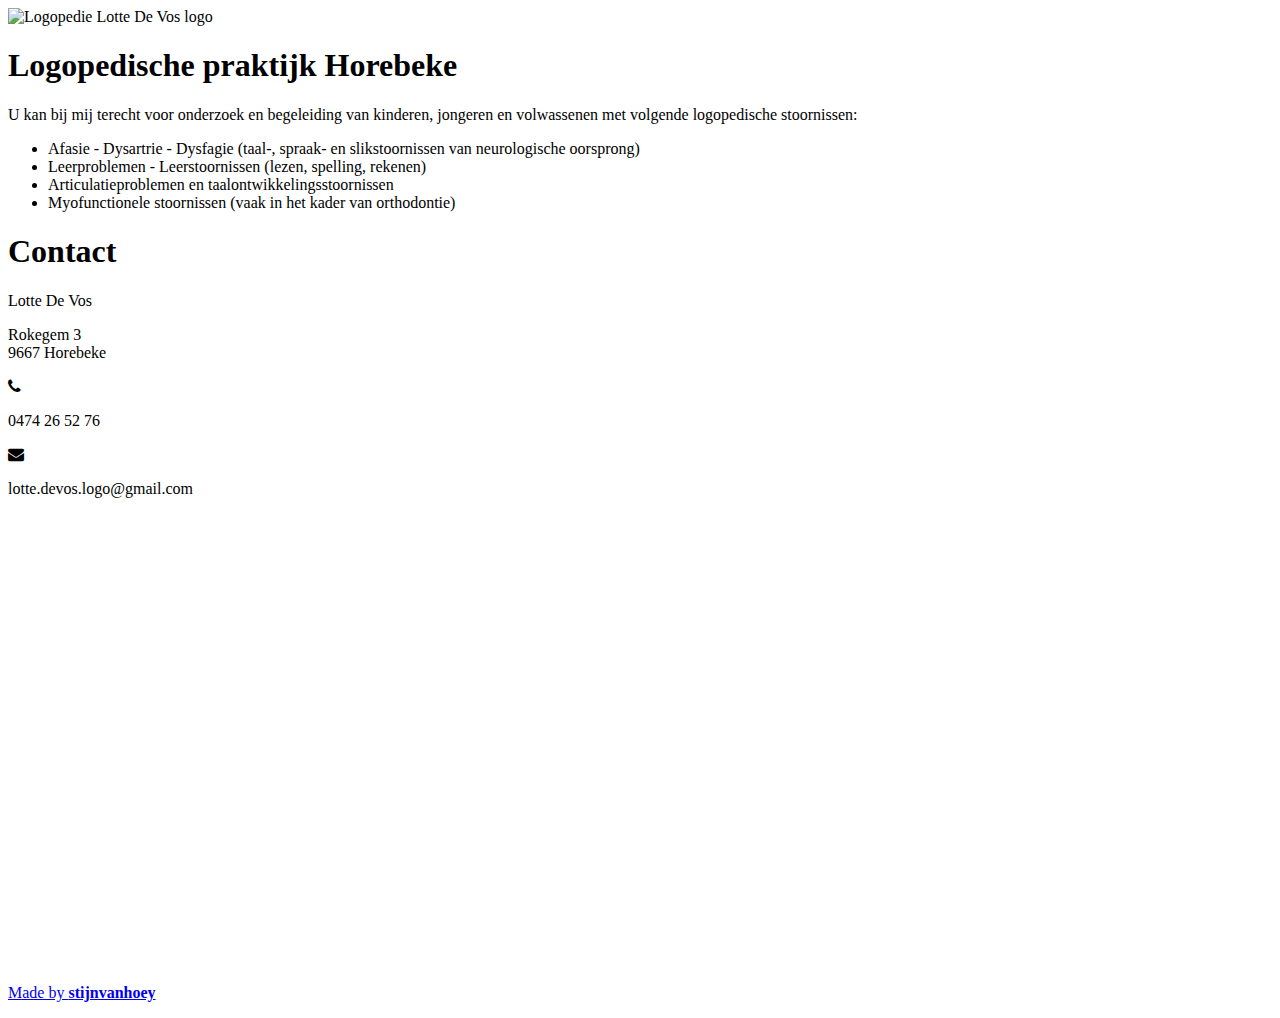
==== index.html @ a449eefd "Add main webpage" ====
<!DOCTYPE html>
<html>
  <head>
    <title>Logopedie Lotte De Vos</title>
    <meta name="viewport" content="width=device-width, initial-scale=1">

    <meta property="og:url" content="">
    <meta property="og:type" content="website">
    <meta property="og:title" content="Logopedie Lotte De Vos">
    <meta property="og:description" content="Logopedische praktijk in Horebeke">

    <!-- Bootstrap Core CSS --> 
    <link rel="stylesheet" type="text/css" href="./css/bootstrap.min.css">
    <!-- fontawesome -->
    <link href="http://maxcdn.bootstrapcdn.com/font-awesome/4.1.0/css/font-awesome.min.css" rel="stylesheet" type="text/css">
    <link rel="stylesheet" type="text/css" href="./css/style.css">
    
  </head>
  <body>
    <header id="header">
      <img id="logo" src="img/header_img.png" alt="Logopedie Lotte De Vos logo">
    </header>

    <main>
        <section id="content">
            <h1>Logopedische praktijk Horebeke</h1>
            <div class="info">
                <p>U kan bij mij terecht voor onderzoek en begeleiding van kinderen, jongeren en volwassenen met volgende logopedische stoornissen:</p>
                <ul>
                    <li>Afasie - Dysartrie - Dysfagie (taal-, spraak- en slikstoornissen van neurologische oorsprong)</li>
                    <li>Leerproblemen - Leerstoornissen (lezen, spelling, rekenen)</li>
                    <li>Articulatieproblemen en taalontwikkelingsstoornissen</li>
                    <li>Myofunctionele stoornissen (vaak in het kader van orthodontie)</li>
                </ul>
            </div>
        </section>
        
        <section id="contact" class="">
            <h1>Contact</h1>
            <div class="row info">
                <div class="col-lg-8 col-lg-offset-2 centering">
                    <p>Lotte De Vos</p>
                    <p>Rokegem 3<br>9667 Horebeke</p>
                </div>
                <div class="col-lg-8 col-lg-offset-2 centering">
                    <i class="fa fa-phone fa-1x"></i>
                    <p>0474 26 52 76</p>
                    <i class="fa fa-envelope fa-1x" aria-hidden="true"></i>
                    <p>lotte.devos.logo@gmail.com</p>
                </div>
            </div>
            
            <div class="centering">
                <iframe src="https://www.google.com/maps/embed?pb=!1m18!1m12!1m3!1d2519.524984485977!2d3.684972051680899!3d50.83996197943052!2m3!1f0!2f0!3f0!3m2!1i1024!2i768!4f13.1!3m3!1m2!1s0x47c30ec2f5ad093b%3A0x91efd0b068a520f0!2sRokegem+3%2C+9667+Horebeke!5e0!3m2!1snl!2sbe!4v1500308353219" width="600" height="450" frameborder="0" style="border:0" allowfullscreen></iframe>
            </div>
        </section>
        
        <footer class="info">
            <p><a class="button" href="https://github.com/stijnvanhoey" target="_blank">Made by <strong>stijnvanhoey</strong></a><br>
            <!-- <a class="button" href="https://unsplash.com/?photo=wn-KYaHwcis" target="_blank">Photo by <strong>Jesus Kiteque on Unsplash</strong></a></p> -->
        </footer>
    </main>
      
    <!-- Bootstrap Core JavaScript -->
    <script src="js/bootstrap.min.js"></script>
        

  </body>
</html>
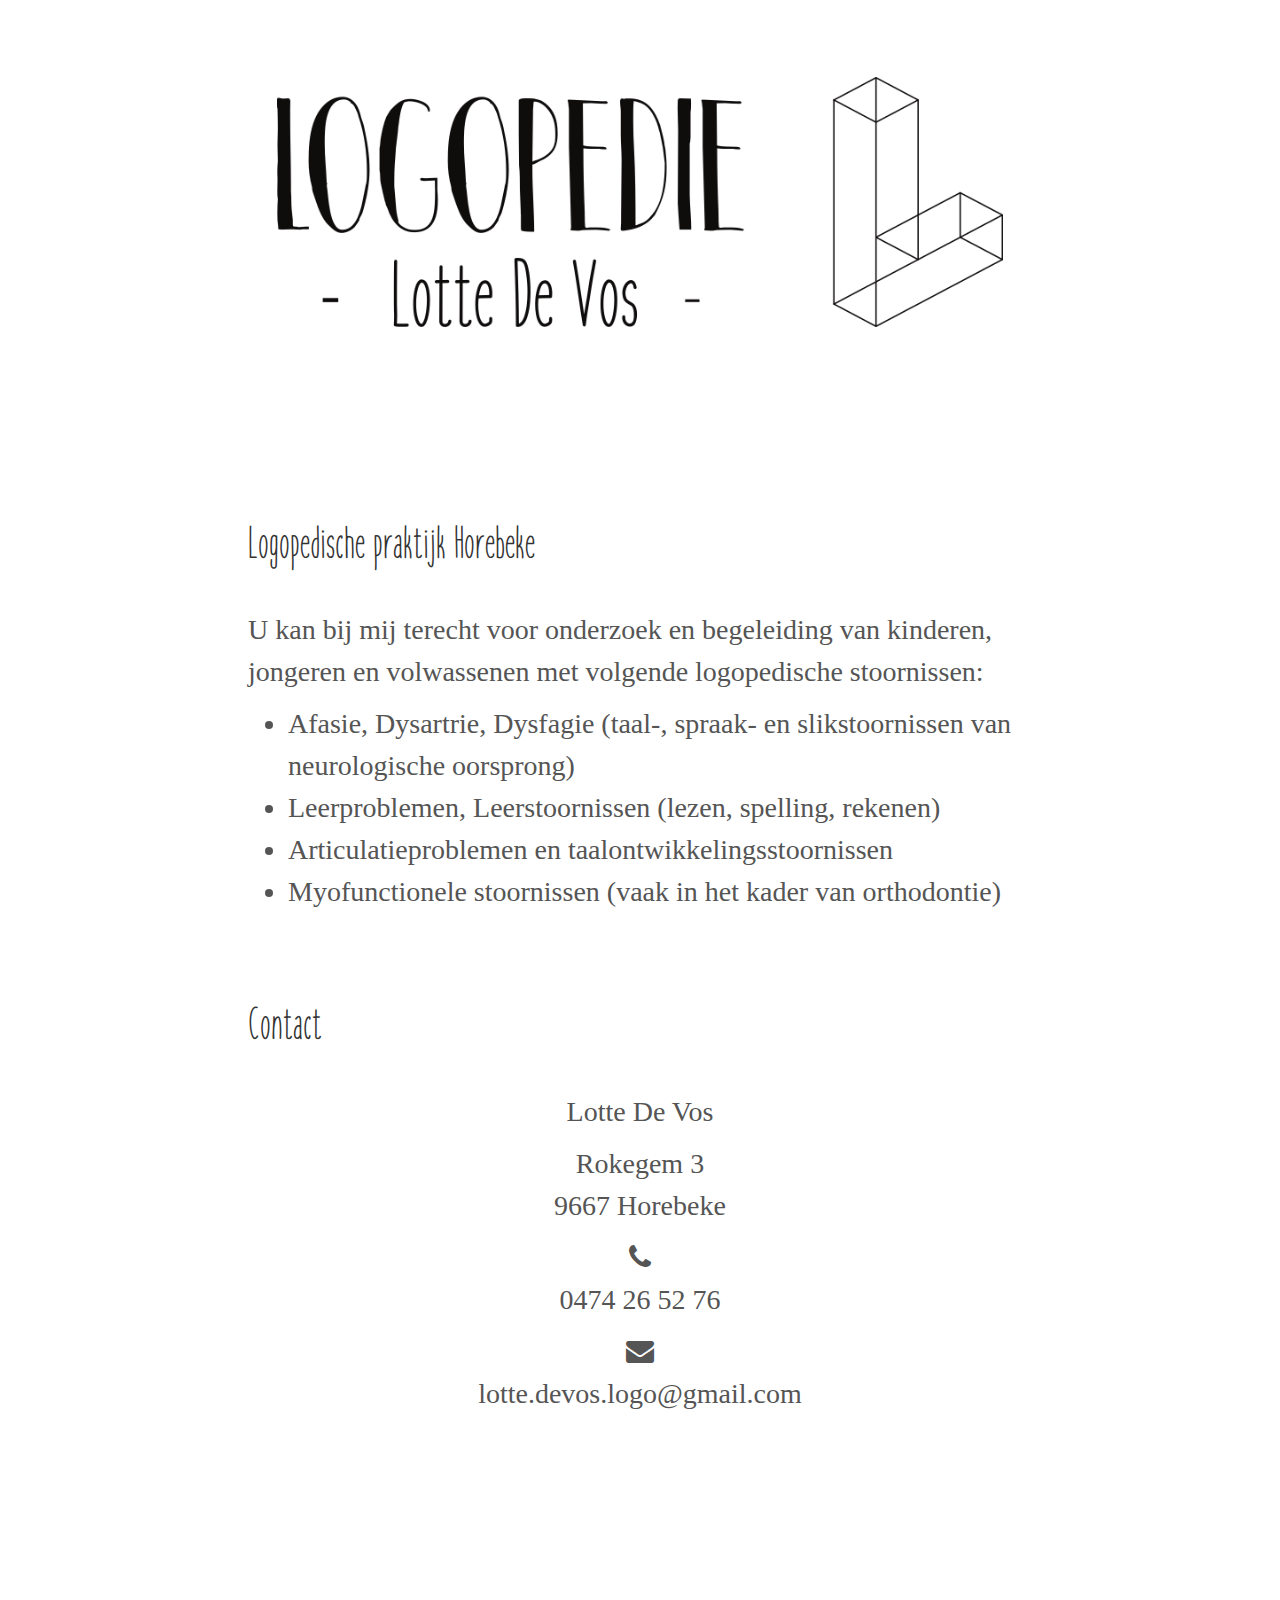
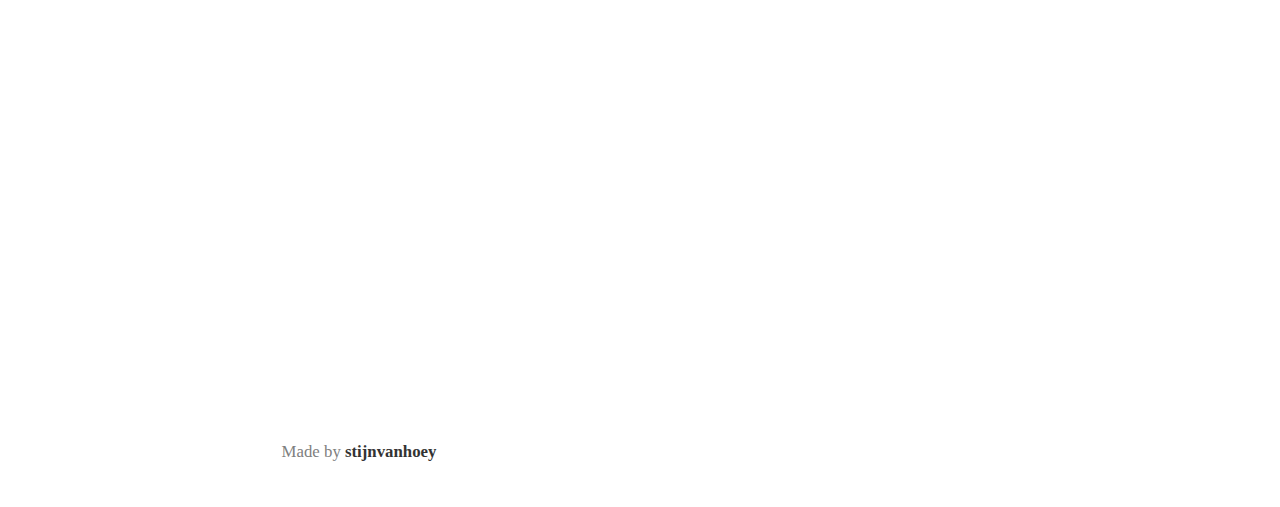
==== commit 46c87ead: "Update for minimal font" ====
--- a/index.html
+++ b/index.html
@@ -27,8 +27,8 @@
             <div class="info">
                 <p>U kan bij mij terecht voor onderzoek en begeleiding van kinderen, jongeren en volwassenen met volgende logopedische stoornissen:</p>
                 <ul>
-                    <li>Afasie - Dysartrie - Dysfagie (taal-, spraak- en slikstoornissen van neurologische oorsprong)</li>
-                    <li>Leerproblemen - Leerstoornissen (lezen, spelling, rekenen)</li>
+                    <li>Afasie, Dysartrie, Dysfagie (taal-, spraak- en slikstoornissen van neurologische oorsprong)</li>
+                    <li>Leerproblemen, Leerstoornissen (lezen, spelling, rekenen)</li>
                     <li>Articulatieproblemen en taalontwikkelingsstoornissen</li>
                     <li>Myofunctionele stoornissen (vaak in het kader van orthodontie)</li>
                 </ul>
--- a/css/style.css
+++ b/css/style.css
@@ -0,0 +1,98 @@
+
+/* header and logo */
+header img {
+  display: inline-block;
+  vertical-align: top;
+  height: 250px;
+}
+
+header {
+  /* background-image: url("../img/jesus-kiteque-224069.jpg"); */
+  background-position: center bottom;
+  background-repeat: no-repeat;
+  background-size: cover;
+  line-height: 1.2;
+  padding: 6vw 2em;
+  text-align: center;
+}
+
+header h1 {
+  font-size: 2.5em;
+  font-weight: 300;
+  color: #000;
+}
+
+header a:hover {
+  background:  #e81c4f;
+  color: white;
+}
+
+/* fonts */
+
+@font-face {
+    font-family: 'cookie_milk';
+    src: 
+        url('../fonts/cookies_milk/cookies_milk-Regular.ttf')
+}
+
+@font-face {
+    font-family: 'minimal';
+    src: 
+        url('../fonts/minimal/Minimal.ttf')
+}
+
+@font-face {
+    font-family: 'pastis';
+    src: 
+        url('../fonts/minimal/DK Pastis.otf')
+}
+
+
+/* main content */
+main {
+  margin: 0 auto;
+  max-width: 30em;
+  font-family: "Helvetica", "Arial", sans-serif;
+  line-height: 1.5;
+  padding: 1em 1em;
+  font-size: 2em;
+  color: #555;
+}
+
+h1 {
+    font-family: "cookie_milk";
+    padding-top: 2em;
+    padding-bottom: 1em;
+}
+
+h2 {
+  margin-top: 1em;
+  padding-top: 1em;
+}
+
+h1, h2, strong {
+  color: #333;
+}
+
+a {
+  color: #808080;
+}
+
+/* footer */
+footer {
+    padding-top: 5em;
+}
+
+footer .button {
+  font-size: 0.6em;
+  padding: 1em 2em;
+}
+
+/* classes */
+.centering {
+    text-align: center;
+}
+
+.info {
+    font-family: "minimal"
+}